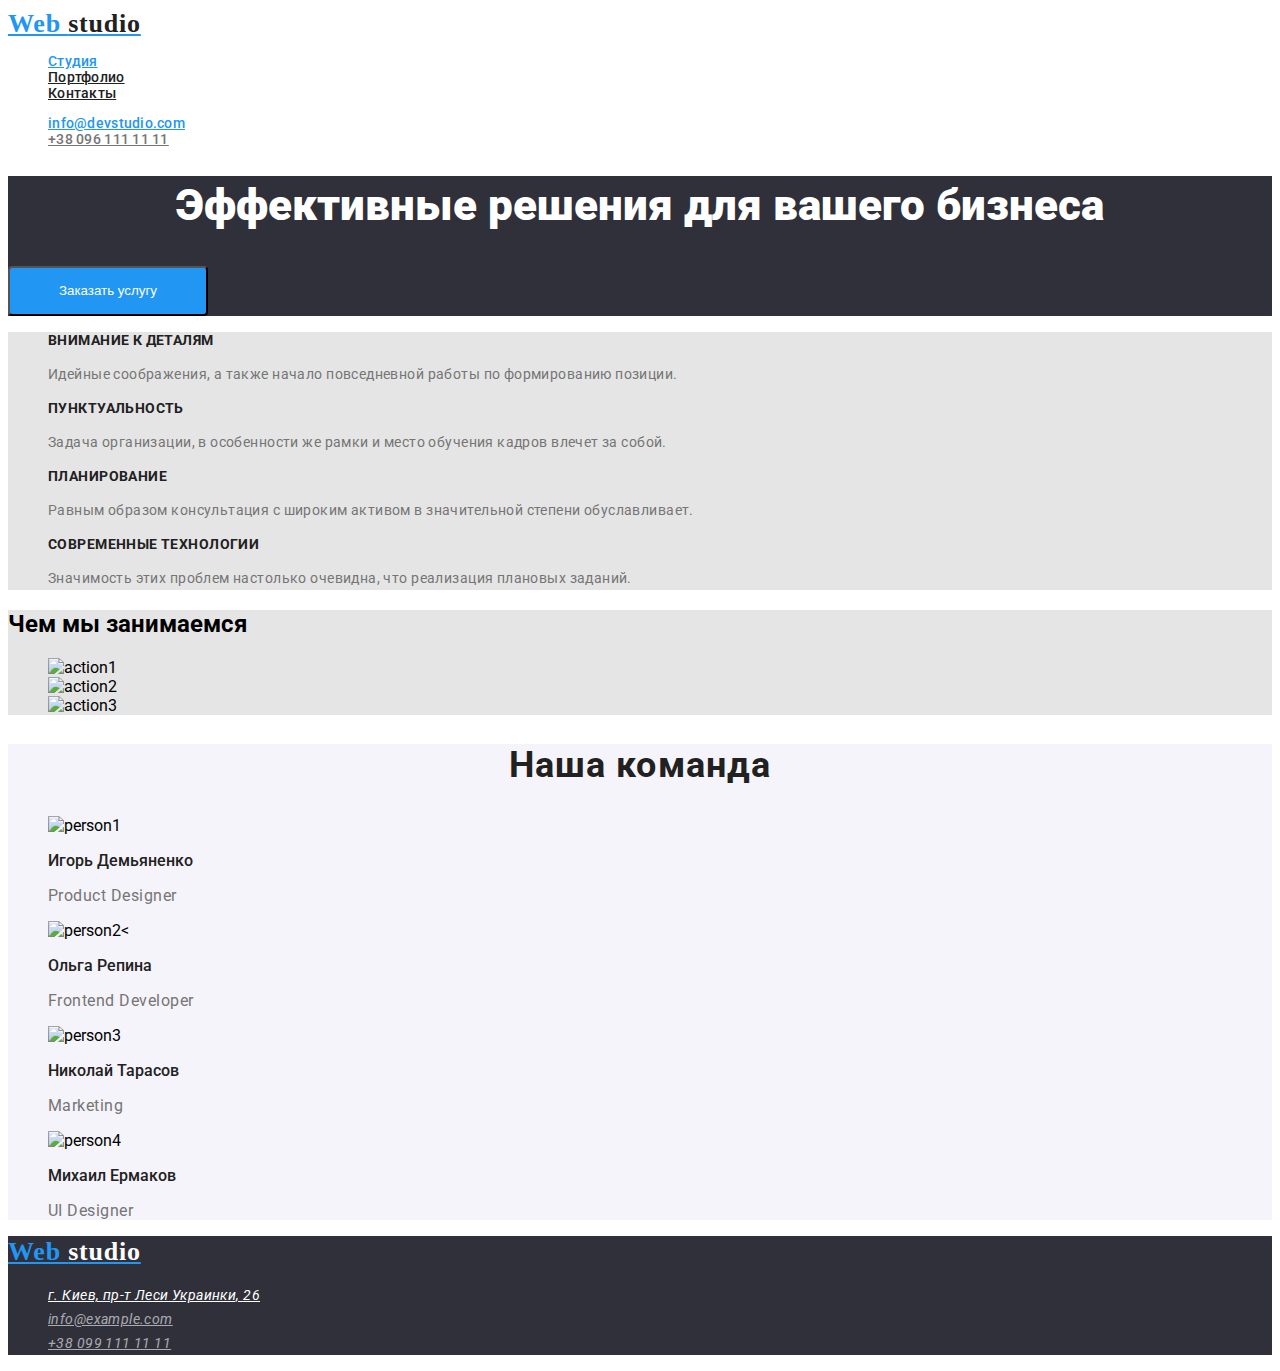
==== index.html @ 8405aac3 "Summary" ====
<!DOCTYPE html>
<html lang="ru">
<head>
    <meta charset="UTF-8">
    <meta http-equiv="X-UA-Compatible" content="IE=edge">
    <meta name="viewport" content="width=device-width, initial-scale=1.0">
    <title>Homework01</title>
    <link rel="preconnect" href="https://fonts.googleapis.com">
    <link rel="preconnect" href="https://fonts.gstatic.com" crossorigin>
    <link
        href="https://fonts.googleapis.com/css2?family=Montserrat:wght@400;700;900&family=Open+Sans&family=Roboto:wght@400;500;700;900&display=swap"
        rel="stylesheet">
    <link rel="stylesheet" href="./css/styles.css">
</head>

<body>

    <header>
        <a href="./index.html" class="logo-link">Web <span class="logo-accent">studio</span></a>
        <nav>
            <ul>
                <li> <a href="" class="studio-link">Студия</a></li>
                <li> <a href="./portfolio.html" class="portfolio-link">Портфолио</a></li>
                <li> <a href="" class="contacts-link" >Контакты</a></li>
            </ul>
        </nav>
        <ul>
            <li> <a href="mailto:info@devstudio.com" class="mail">info@devstudio.com</a></li>
            <li> <a href="tel:+380961111111" class="tel">+38 096 111 11 11</a></li>
        </ul>
    </header>

    <main>

        <section class="section-title">
            <h1 class="title">Эффективные решения для вашего бизнеса</h1>
            <button type="button" name="button1" class="button-title">Заказать услугу</button>
        </section>

        <section class="section-advantage">
            <h2 hidden>Преимущества</h2>
            <ul>
                <li>
                    <h3 class="advantage-title">Внимание к деталям</h3>
                    <p class="advantage-text">Идейные соображения, а также начало повседневной работы по формированию позиции.</p>
                </li>
                <li>
                    <h3 class="advantage-title">Пунктуальность</h3>
                    <p class="advantage-text">Задача организации, в особенности же рамки и место обучения кадров влечет за собой.</p>
                </li>
                <li>
                    <h3 class="advantage-title">Планирование</h3>
                    <p class="advantage-text">Равным образом консультация с широким активом в значительной степени обуславливает.</p>
                </li>
                <li>
                    <h3 class="advantage-title">Современные технологии</h3>
                    <p class="advantage-text">Значимость этих проблем настолько очевидна, что реализация плановых заданий.</p>
                </li>
            </ul>
        </section>

        <section class="section-doing">
            <h2 class doing-title>Чем мы занимаемся</h2>
            <ul>
                <li> <img src="/goit-markup-hw-01/img/photo1.jpg" alt="action1" width="370"></li>
                <li> <img src="/goit-markup-hw-01/img/photo2.jpg" alt="action2" width="370"></li>
                <li> <img src="/goit-markup-hw-01/img/photo3.jpg" alt="action3" width="370"></li>
            </ul>
        </section>

        <section class="teams">
            <h2 class="teams-title">Наша команда</h2>
            <ul>
                <li> 
                    <img src="/goit-markup-hw-01/img/pic1.jpg" alt="person1" width="270">
                    <h3 class="team-user">Игорь Демьяненко</h3>
                    <p class="team-prof">Product Designer</p>
                </li>
                <li>
                    <img src="/goit-markup-hw-01/img/pic2.jpg" alt="person2" width="270"><
                    <h3 class="team-user">Ольга Репина</h3>
                    <p class="team-prof">Frontend Developer</p>
                </li>
                <li>
                    <img src="/goit-markup-hw-01/img/pic3.jpg" alt="person3" width="270">
                    <h3 class="team-user">Николай Тарасов</h3>
                    <p class="team-prof">Marketing</p>
                </li>
                <li>
                    <img src="/goit-markup-hw-01/img/pic4.jpg" alt="person4" width="270">
                    <h3 class="team-user">Михаил Ермаков</h3>
                    <p class="team-prof">UI Designer</p>
                </li>
            </ul>
        </section>
    </main>

    <footer class="section-title">
        <a href="./index.html" class="logo-link">Web <span class="logo-accentfooter">studio</span></a>
        <address>
            <ul>
                <li> <a href="https://goo.gl/maps/L6YxNYiDUXCuWCLf7" target="_blank" rel="noreferrer noopener" class="footer-adress">г. Киев, пр-т Леси Украинки, 26</a></li>
                <li> <a href="mailto:info@devstudio.com" class="footer-info">info@example.com</a></li>
                <li> <a href="tel:+380961111111" class="footer-info">+38 099 111 11 11</a></li>
            </ul>
        </address>
    </footer>

    
</body>
</html>
---- css/styles.css ----
body {
    font-family: 'Roboto';
    font-style: normal;
    background-color: #FFFFFF;
}

/*header*/

header {
    background-color: #FFFFFF;
    font-weight: 500;
    font-size: 14px;
    line-height: 16px;
    letter-spacing: 0.02em;
}

ul {
    list-style: none;
}

:root {
    --colorblue: #2196F3;
    --colorblack: #212121;

}

.logo-link,.studio-link,.mail {
    color: var(--colorblue);
}

.logo-link {
    font-family: 'Raleway';
    font-style: normal;
    font-weight: 700;
    font-size: 26px;
    line-height: 31px;
    letter-spacing: 0.03em;
}

.logo-link:hover {
    color: yellowgreen;
}

.studio-link:hover {
    color: yellowgreen;
}

.portfolio-link:hover{
    color: yellowgreen;
}

.contacts-link:hover{
    color: yellowgreen;
}


.logo-accent,.portfolio-link,.contacts-link {
    color: var(--colorblack);
}

.tel {
    color:#757575;
}

/*main*/

    /*section title*/
    .section-title {
        background-color: #2F303A;
        color: #FFFFFF;
    }
    .title {
        font-weight: 900;
        font-size: 44px;
        line-height: 1.36;
        text-align: center;
        }
        /*button*/
    .button-title {
        width: 200px;
        height: 50px;
        background-color: var(--colorblue);
        color: #FFFFFF;
        border-radius: 4px;
        }
           
    /*section advantage*/

    .section-advantage {
        background-color: #E5E5E5;
    }

    .advantage-title {        
        font-style: normal;
        font-weight: 700;
        font-size: 14px;
        line-height: 16px;
        letter-spacing: 0.03em;
        text-transform: uppercase;
        color: #212121;
    }
    .advantage-text {
        font-style: normal;
        font-weight: 400;
        font-size: 14px;
        line-height: 24px;
        letter-spacing: 0.03em;
        color: #757575;
    }

    /*section doing*/

    .section-doing {
        background-color: #E5E5E5;
        }

    .doing-title,
    .teams-title {
        font-weight: 700;
        font-size: 36px;
        line-height: 42px;
        letter-spacing: 0.03em;
        color: #212121;
        text-align: center;
        }

   



    /*teams*/

    .teams {
        background-color: #F5F4FA;
    }


    .team-user {
        font-weight: 500;
        font-size: 16px;
        line-height: 19px;
        color: #212121;
    }

    .team-prof{
        font-weight: 400;
        font-size: 16px;
        line-height: 19px;
        letter-spacing: 0.03em;
        color: #757575;
    }

    /*footer*/

    .footer-adress {
        font-weight: 400;
        font-size: 14px;
        line-height: 24px;
        letter-spacing: 0.03em;
        color: #FFFFFF;
    }

    .footer-info {
        font-weight: 400;
        font-size: 14px;
        line-height: 24px;
        letter-spacing: 0.03em;
        color: rgba(255, 255, 255, 0.6);
    }

.logo-accentfooter {
    color: #FFFFFF;
}
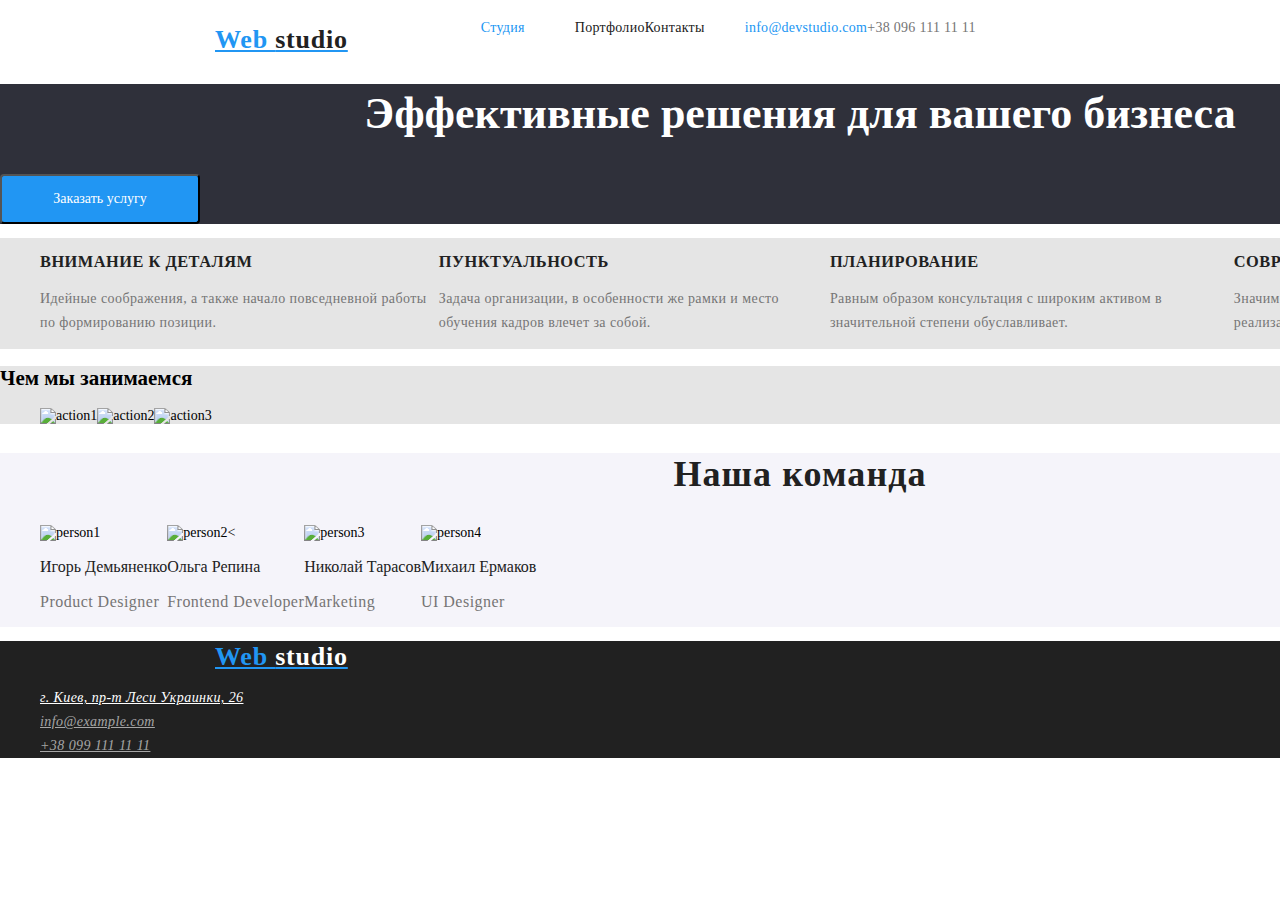
==== commit c41a70a3: "Summary" ====
--- a/index.html
+++ b/index.html
@@ -4,33 +4,34 @@
     <meta charset="UTF-8">
     <meta http-equiv="X-UA-Compatible" content="IE=edge">
     <meta name="viewport" content="width=device-width, initial-scale=1.0">
-    <title>Homework01</title>
+    <title>Homework02</title>
     <link rel="preconnect" href="https://fonts.googleapis.com">
     <link rel="preconnect" href="https://fonts.gstatic.com" crossorigin>
     <link
-        href="https://fonts.googleapis.com/css2?family=Montserrat:wght@400;700;900&family=Open+Sans&family=Roboto:wght@400;500;700;900&display=swap"
+        hrf="https://fonts.googleapis.com/css2?family=Montserrat:wght@400;700;900&family=Open+Sans&family=Roboto:wght@400;500;700;900&display=swap"
         rel="stylesheet">
+    <link rel="stylesheet" href="./normalize.css">
     <link rel="stylesheet" href="./css/styles.css">
 </head>
 
 <body>
 
-    <header>
-        <a href="./index.html" class="logo-link">Web <span class="logo-accent">studio</span></a>
-        <nav>
-            <ul>
-                <li> <a href="" class="studio-link">Студия</a></li>
-                <li> <a href="./portfolio.html" class="portfolio-link">Портфолио</a></li>
-                <li> <a href="" class="contacts-link" >Контакты</a></li>
+    <header class="header-content">
+        <a href="./index.html" class="logo-link">Web <span class="black-accent">studio</span></a>
+        <nav class="menu">
+            <ul class="menu-list">
+                <li class="menu-item"> <a href="" class="menu-link"><span class="blue-accent">Студия</span></a></li>
+                <li class="menu-item"> <a href="./portfolio.html" class="menu-link">Портфолио</a></li>
+                <li class="menu-item"> <a href="" class="menu-link">Контакты</a></li>
             </ul>
         </nav>
-        <ul>
-            <li> <a href="mailto:info@devstudio.com" class="mail">info@devstudio.com</a></li>
-            <li> <a href="tel:+380961111111" class="tel">+38 096 111 11 11</a></li>
+        <ul  class="header-contacts">
+            <li> <a href="mailto:info@devstudio.com" class="menu-link"><span class="blue-accent">info@devstudio.com</span></a></li>
+            <li> <a href="tel:+380961111111" class="menu-link"> <span class="color-tel">+38 096 111 11 11</span></a></li>
         </ul>
     </header>
 
-    <main>
+    <main class="content">
 
         <section class="section-title">
             <h1 class="title">Эффективные решения для вашего бизнеса</h1>
@@ -39,7 +40,7 @@
 
         <section class="section-advantage">
             <h2 hidden>Преимущества</h2>
-            <ul>
+            <ul class="advantage-list">
                 <li>
                     <h3 class="advantage-title">Внимание к деталям</h3>
                     <p class="advantage-text">Идейные соображения, а также начало повседневной работы по формированию позиции.</p>
@@ -61,7 +62,7 @@
 
         <section class="section-doing">
             <h2 class doing-title>Чем мы занимаемся</h2>
-            <ul>
+            <ul class="doing-list">
                 <li> <img src="/goit-markup-hw-01/img/photo1.jpg" alt="action1" width="370"></li>
                 <li> <img src="/goit-markup-hw-01/img/photo2.jpg" alt="action2" width="370"></li>
                 <li> <img src="/goit-markup-hw-01/img/photo3.jpg" alt="action3" width="370"></li>
@@ -70,7 +71,7 @@
 
         <section class="teams">
             <h2 class="teams-title">Наша команда</h2>
-            <ul>
+            <ul class="teams-list">
                 <li> 
                     <img src="/goit-markup-hw-01/img/pic1.jpg" alt="person1" width="270">
                     <h3 class="team-user">Игорь Демьяненко</h3>
@@ -95,7 +96,7 @@
         </section>
     </main>
 
-    <footer class="section-title">
+    <footer class="footer-container">
         <a href="./index.html" class="logo-link">Web <span class="logo-accentfooter">studio</span></a>
         <address>
             <ul>
--- a/css/styles.css
+++ b/css/styles.css
@@ -1,15 +1,33 @@
+:root {
+    --colorblue: #2196F3;
+    --colorblack: #212121;
+    --colorwhite: #FFFFFF;
+    --coloryellowgreen: yellowgreen;
+}
+
 body {
     font-family: 'Roboto';
     font-style: normal;
-    background-color: #FFFFFF;
+    font-weight: 400;
+    font-size: 14px;
+    background-color: var(--colorwhite);
 }
 
 /*header*/
 
+.header-content,.content {
+    width: 1600px;
+    margin: 0 auto;
+}
+
+.header-content {
+    display: flex;
+    align-items: center;
+}
+
 header {
-    background-color: #FFFFFF;
+    background-color: var(--colorwhite);
     font-weight: 500;
-    font-size: 14px;
     line-height: 16px;
     letter-spacing: 0.02em;
 }
@@ -18,48 +36,56 @@
     list-style: none;
 }
 
-:root {
-    --colorblue: #2196F3;
-    --colorblack: #212121;
-
-}
-
-.logo-link,.studio-link,.mail {
+
+
+.logo-link {
     color: var(--colorblue);
 }
 
 .logo-link {
     font-family: 'Raleway';
-    font-style: normal;
     font-weight: 700;
     font-size: 26px;
     line-height: 31px;
     letter-spacing: 0.03em;
-}
-
-.logo-link:hover {
-    color: yellowgreen;
-}
-
-.studio-link:hover {
-    color: yellowgreen;
-}
-
-.portfolio-link:hover{
-    color: yellowgreen;
-}
-
-.contacts-link:hover{
-    color: yellowgreen;
-}
-
-
-.logo-accent,.portfolio-link,.contacts-link {
+    padding-top: 24px;
+    padding-left: 215px;
+}   
+
+.menu-list {
+    display: flex;
+
+}
+
+
+.menu-item:first-child {
+    margin-right: 50px;
+    margin-left: 93px;
+   
+}
+
+
+.menu-link {
     color: var(--colorblack);
-}
-
-.tel {
-    color:#757575;
+    font-weight: 500;
+    line-height: 1.14;
+    text-decoration: none;
+}
+
+.black-accent {
+    color: var(--colorblack);
+}
+
+.blue-accent {
+    color: var(--colorblue);
+}
+
+.header-contacts {
+    display: flex;
+}
+
+.color-tel {
+    color: #757575;
 }
 
 /*main*/
@@ -67,7 +93,7 @@
     /*section title*/
     .section-title {
         background-color: #2F303A;
-        color: #FFFFFF;
+        color: var(--colorwhite);
     }
     .title {
         font-weight: 900;
@@ -80,7 +106,7 @@
         width: 200px;
         height: 50px;
         background-color: var(--colorblue);
-        color: #FFFFFF;
+        color: var(--colorwhite);
         border-radius: 4px;
         }
            
@@ -90,19 +116,18 @@
         background-color: #E5E5E5;
     }
 
+    .advantage-list {
+        display: flex;
+    }
+
     .advantage-title {        
-        font-style: normal;
         font-weight: 700;
-        font-size: 14px;
         line-height: 16px;
         letter-spacing: 0.03em;
         text-transform: uppercase;
         color: #212121;
     }
     .advantage-text {
-        font-style: normal;
-        font-weight: 400;
-        font-size: 14px;
         line-height: 24px;
         letter-spacing: 0.03em;
         color: #757575;
@@ -124,7 +149,9 @@
         text-align: center;
         }
 
-   
+    .doing-list {
+        display: flex;
+    }
 
 
 
@@ -134,6 +161,9 @@
         background-color: #F5F4FA;
     }
 
+    .teams-list {
+        display: flex;
+    }
 
     .team-user {
         font-weight: 500;
@@ -142,8 +172,7 @@
         color: #212121;
     }
 
-    .team-prof{
-        font-weight: 400;
+    .team-prof {
         font-size: 16px;
         line-height: 19px;
         letter-spacing: 0.03em;
@@ -152,22 +181,24 @@
 
     /*footer*/
 
+    .footer-container {
+        width: 1600px;
+        margin: 0 auto;
+        background-color: var(--colorblack);
+    }
+
     .footer-adress {
-        font-weight: 400;
-        font-size: 14px;
         line-height: 24px;
         letter-spacing: 0.03em;
-        color: #FFFFFF;
+        color: var(--colorwhite);
     }
 
     .footer-info {
-        font-weight: 400;
-        font-size: 14px;
         line-height: 24px;
         letter-spacing: 0.03em;
         color: rgba(255, 255, 255, 0.6);
     }
 
-.logo-accentfooter {
-    color: #FFFFFF;
-}
+    .logo-accentfooter {
+        color: var(--colorwhite);
+    }
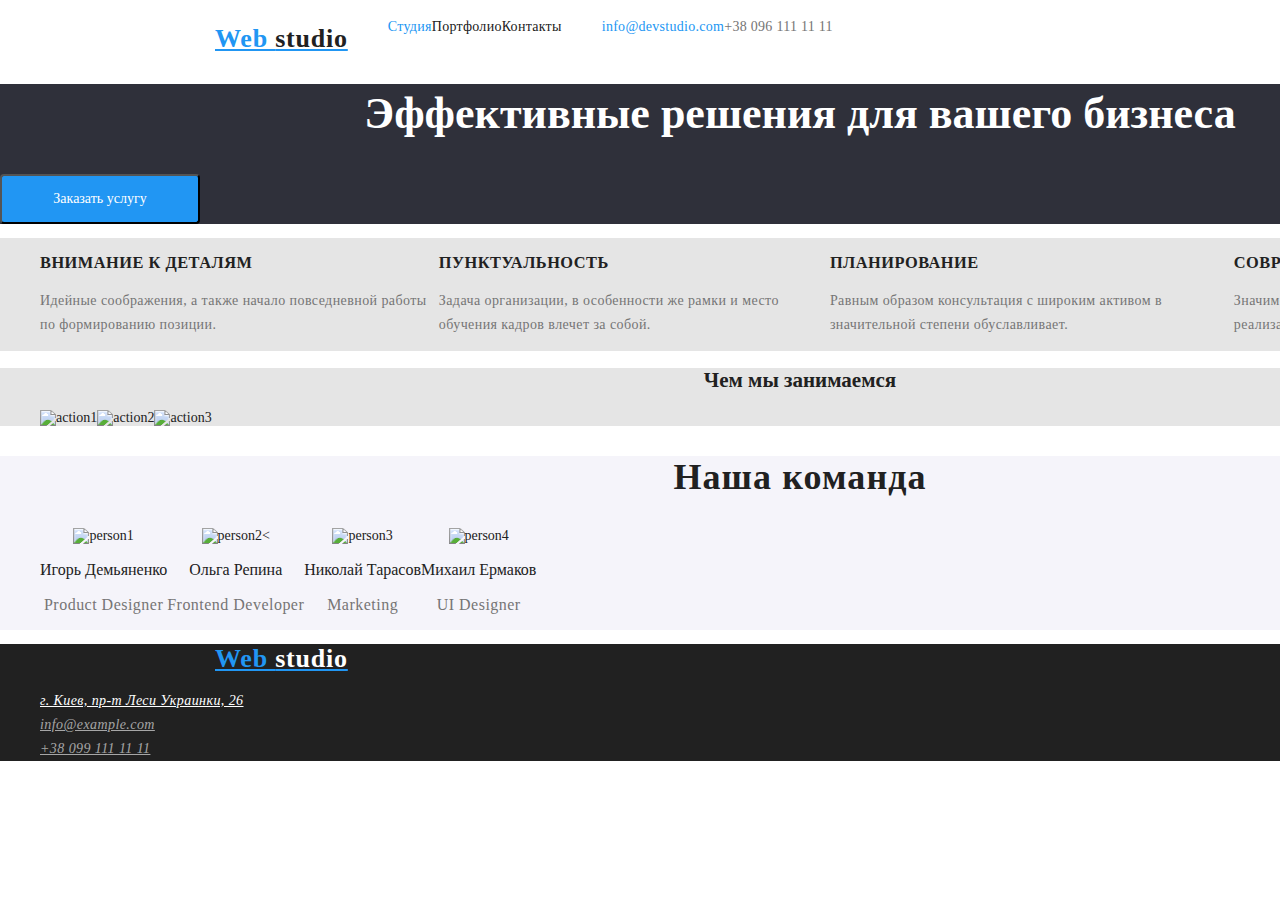
==== commit 11886582: "Summary" ====
--- a/index.html
+++ b/index.html
@@ -69,7 +69,7 @@
             </ul>
         </section>
 
-        <section class="teams">
+        <section class="section-teams">
             <h2 class="teams-title">Наша команда</h2>
             <ul class="teams-list">
                 <li> 
--- a/css/styles.css
+++ b/css/styles.css
@@ -6,11 +6,12 @@
 }
 
 body {
-    font-family: 'Roboto';
+    font-family: 'Roboto' sans-serif;
     font-style: normal;
     font-weight: 400;
     font-size: 14px;
     background-color: var(--colorwhite);
+    color: var(--colorblack);
 }
 
 /*header*/
@@ -27,8 +28,9 @@
 
 header {
     background-color: var(--colorwhite);
+    font-size: 14px;
     font-weight: 500;
-    line-height: 16px;
+    line-height: 1.14;
     letter-spacing: 0.02em;
 }
 
@@ -46,7 +48,7 @@
     font-family: 'Raleway';
     font-weight: 700;
     font-size: 26px;
-    line-height: 31px;
+    line-height: 1.19;
     letter-spacing: 0.03em;
     padding-top: 24px;
     padding-left: 215px;
@@ -58,11 +60,11 @@
 }
 
 
-.menu-item:first-child {
+/*.menu-item:first-child {
     margin-right: 50px;
     margin-left: 93px;
    
-}
+}*/
 
 
 .menu-link {
@@ -122,13 +124,13 @@
 
     .advantage-title {        
         font-weight: 700;
-        line-height: 16px;
+        line-height: 1.14;
         letter-spacing: 0.03em;
         text-transform: uppercase;
         color: #212121;
     }
     .advantage-text {
-        line-height: 24px;
+        line-height: 1.71;
         letter-spacing: 0.03em;
         color: #757575;
     }
@@ -137,28 +139,29 @@
 
     .section-doing {
         background-color: #E5E5E5;
+        text-align: center;
         }
 
     .doing-title,
     .teams-title {
         font-weight: 700;
         font-size: 36px;
-        line-height: 42px;
+        line-height: 1.17;
         letter-spacing: 0.03em;
         color: #212121;
+        }
+
+    .doing-list {
+        display: flex;
+    }
+
+
+
+    /*teams*/
+
+    .section-teams {
+        background-color: #F5F4FA;
         text-align: center;
-        }
-
-    .doing-list {
-        display: flex;
-    }
-
-
-
-    /*teams*/
-
-    .teams {
-        background-color: #F5F4FA;
     }
 
     .teams-list {
@@ -168,13 +171,13 @@
     .team-user {
         font-weight: 500;
         font-size: 16px;
-        line-height: 19px;
+        line-height: 1.19;
         color: #212121;
     }
 
     .team-prof {
         font-size: 16px;
-        line-height: 19px;
+        line-height: 1.19;
         letter-spacing: 0.03em;
         color: #757575;
     }
@@ -188,13 +191,13 @@
     }
 
     .footer-adress {
-        line-height: 24px;
+        line-height: 1.71;
         letter-spacing: 0.03em;
         color: var(--colorwhite);
     }
 
     .footer-info {
-        line-height: 24px;
+        line-height: 1.71;
         letter-spacing: 0.03em;
         color: rgba(255, 255, 255, 0.6);
     }
@@ -202,3 +205,9 @@
     .logo-accentfooter {
         color: var(--colorwhite);
     }
+
+    /* Portfolio*/
+
+    .filter {
+        display: flex;
+    }
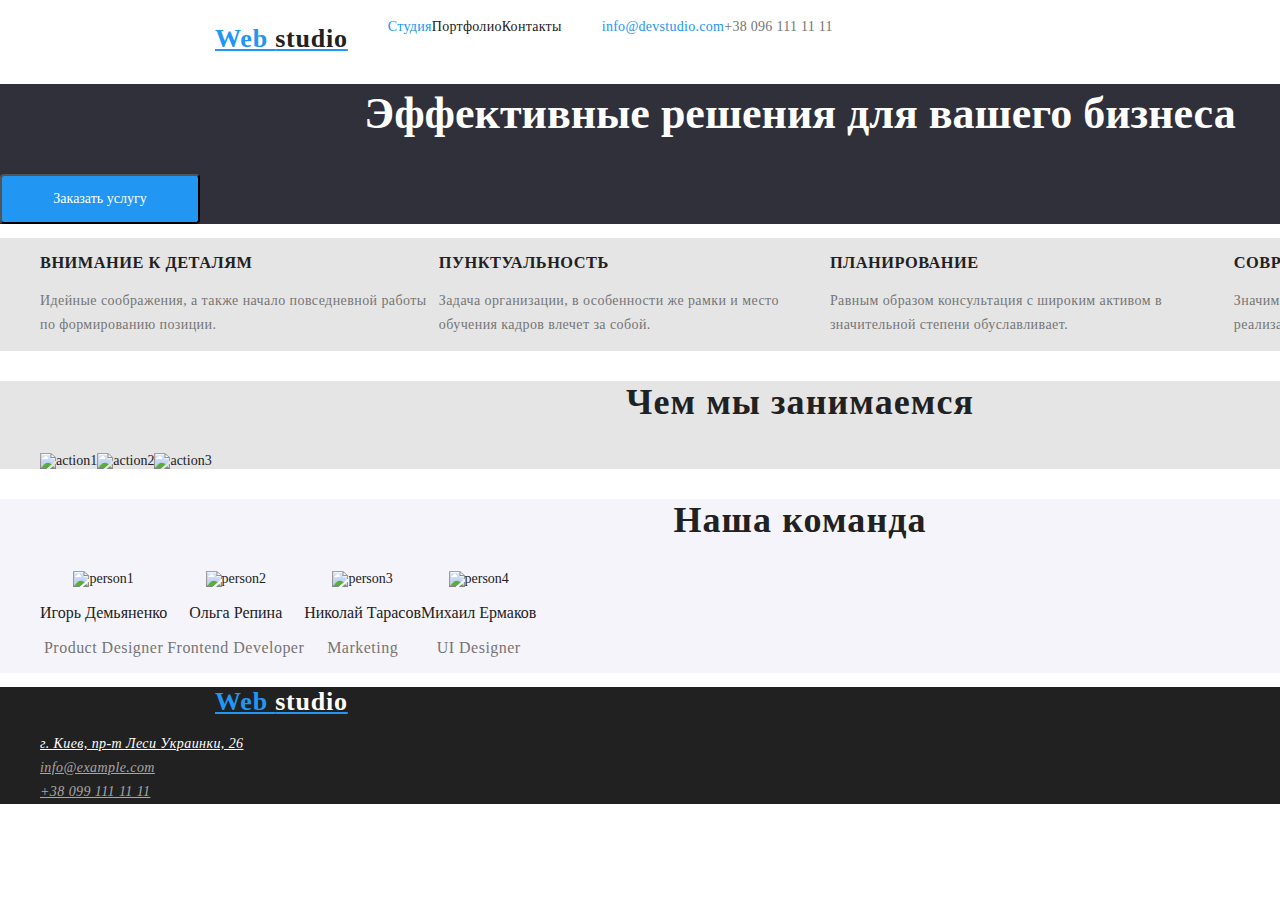
==== commit f3aa7ee7: "Summary" ====
--- a/index.html
+++ b/index.html
@@ -7,8 +7,10 @@
     <title>Homework02</title>
     <link rel="preconnect" href="https://fonts.googleapis.com">
     <link rel="preconnect" href="https://fonts.gstatic.com" crossorigin>
+    <link rel="preconnect" href="https://fonts.googleapis.com">
+    <link rel="preconnect" href="https://fonts.gstatic.com" crossorigin>
     <link
-        hrf="https://fonts.googleapis.com/css2?family=Montserrat:wght@400;700;900&family=Open+Sans&family=Roboto:wght@400;500;700;900&display=swap"
+        href="https://fonts.googleapis.com/css2?family=Montserrat:wght@400;700;900&family=Open+Sans&family=Roboto:wght@400;500;700;900&display=swap"
         rel="stylesheet">
     <link rel="stylesheet" href="./normalize.css">
     <link rel="stylesheet" href="./css/styles.css">
@@ -61,7 +63,7 @@
         </section>
 
         <section class="section-doing">
-            <h2 class doing-title>Чем мы занимаемся</h2>
+            <h2 class="doing-title">Чем мы занимаемся</h2>
             <ul class="doing-list">
                 <li> <img src="/goit-markup-hw-01/img/photo1.jpg" alt="action1" width="370"></li>
                 <li> <img src="/goit-markup-hw-01/img/photo2.jpg" alt="action2" width="370"></li>
@@ -78,7 +80,7 @@
                     <p class="team-prof">Product Designer</p>
                 </li>
                 <li>
-                    <img src="/goit-markup-hw-01/img/pic2.jpg" alt="person2" width="270"><
+                    <img src="/goit-markup-hw-01/img/pic2.jpg" alt="person2" width="270">
                     <h3 class="team-user">Ольга Репина</h3>
                     <p class="team-prof">Frontend Developer</p>
                 </li>
--- a/css/styles.css
+++ b/css/styles.css
@@ -74,6 +74,16 @@
     text-decoration: none;
 }
 
+.menu-link :hover {
+    color: green;
+}
+
+
+.menu-link:focus {
+    color: red;
+}
+
+
 .black-accent {
     color: var(--colorblack);
 }
@@ -196,12 +206,28 @@
         color: var(--colorwhite);
     }
 
+    .footer-adress :hover {
+        color: green;
+    }
+
+    .footer-adress :focus {
+        color: red;
+    }
+
     .footer-info {
         line-height: 1.71;
         letter-spacing: 0.03em;
         color: rgba(255, 255, 255, 0.6);
     }
 
+    .footer-info :hover {
+        color: green;
+    }
+
+    .footer-info :focus {
+        color: red;
+    }
+
     .logo-accentfooter {
         color: var(--colorwhite);
     }
@@ -211,3 +237,7 @@
     .filter {
         display: flex;
     }
+
+    .cursor {
+        cursor: pointer;
+    }
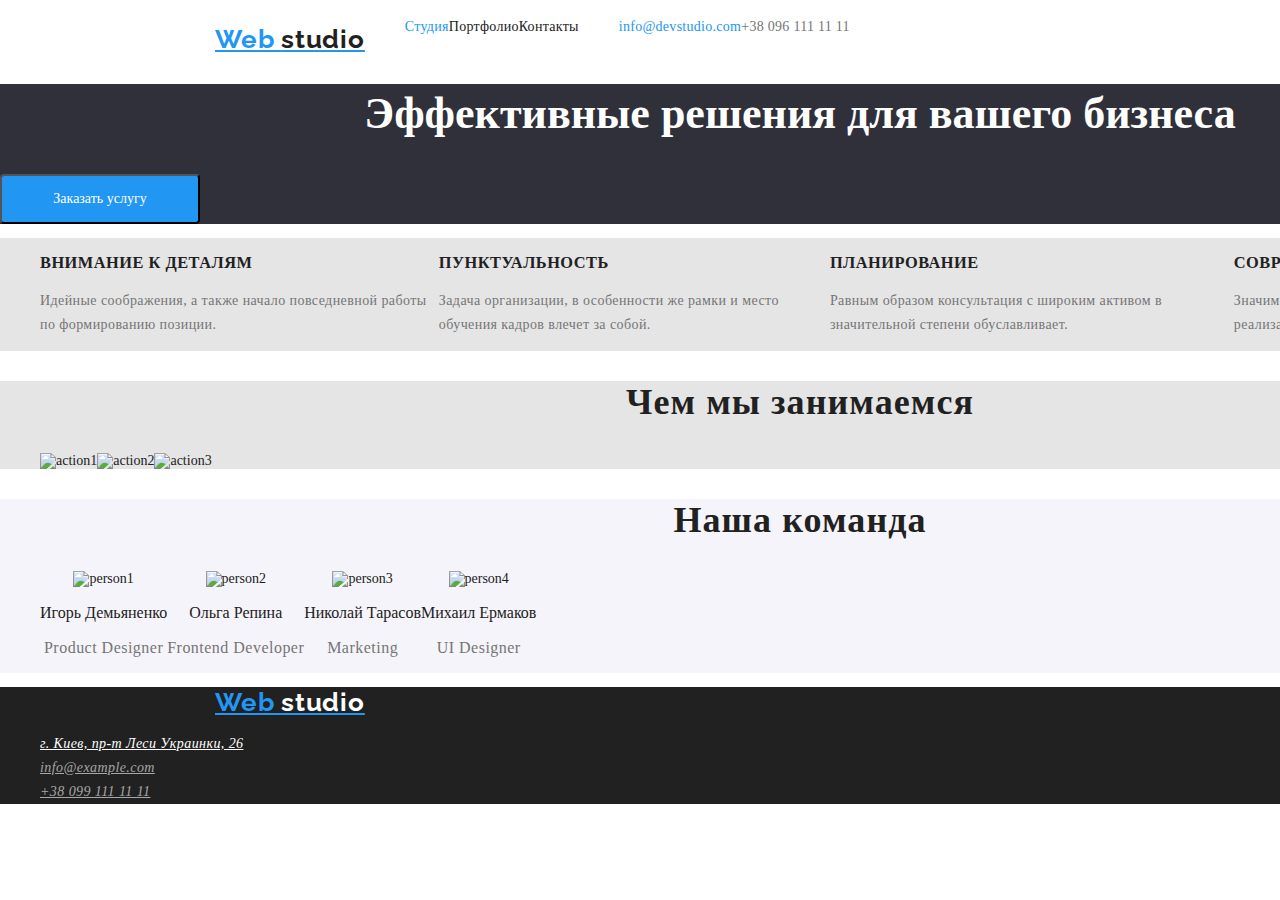
==== commit afb53153: "Summary" ====
--- a/index.html
+++ b/index.html
@@ -9,8 +9,9 @@
     <link rel="preconnect" href="https://fonts.gstatic.com" crossorigin>
     <link rel="preconnect" href="https://fonts.googleapis.com">
     <link rel="preconnect" href="https://fonts.gstatic.com" crossorigin>
-    <link
-        href="https://fonts.googleapis.com/css2?family=Montserrat:wght@400;700;900&family=Open+Sans&family=Roboto:wght@400;500;700;900&display=swap"
+    <link rel="preconnect" href="https://fonts.googleapis.com">
+    <link rel="preconnect" href="https://fonts.gstatic.com" crossorigin>
+    <link href="https://fonts.googleapis.com/css2?family=Raleway:wght@700&family=Roboto:wght@400;500;700&display=swap"
         rel="stylesheet">
     <link rel="stylesheet" href="./normalize.css">
     <link rel="stylesheet" href="./css/styles.css">
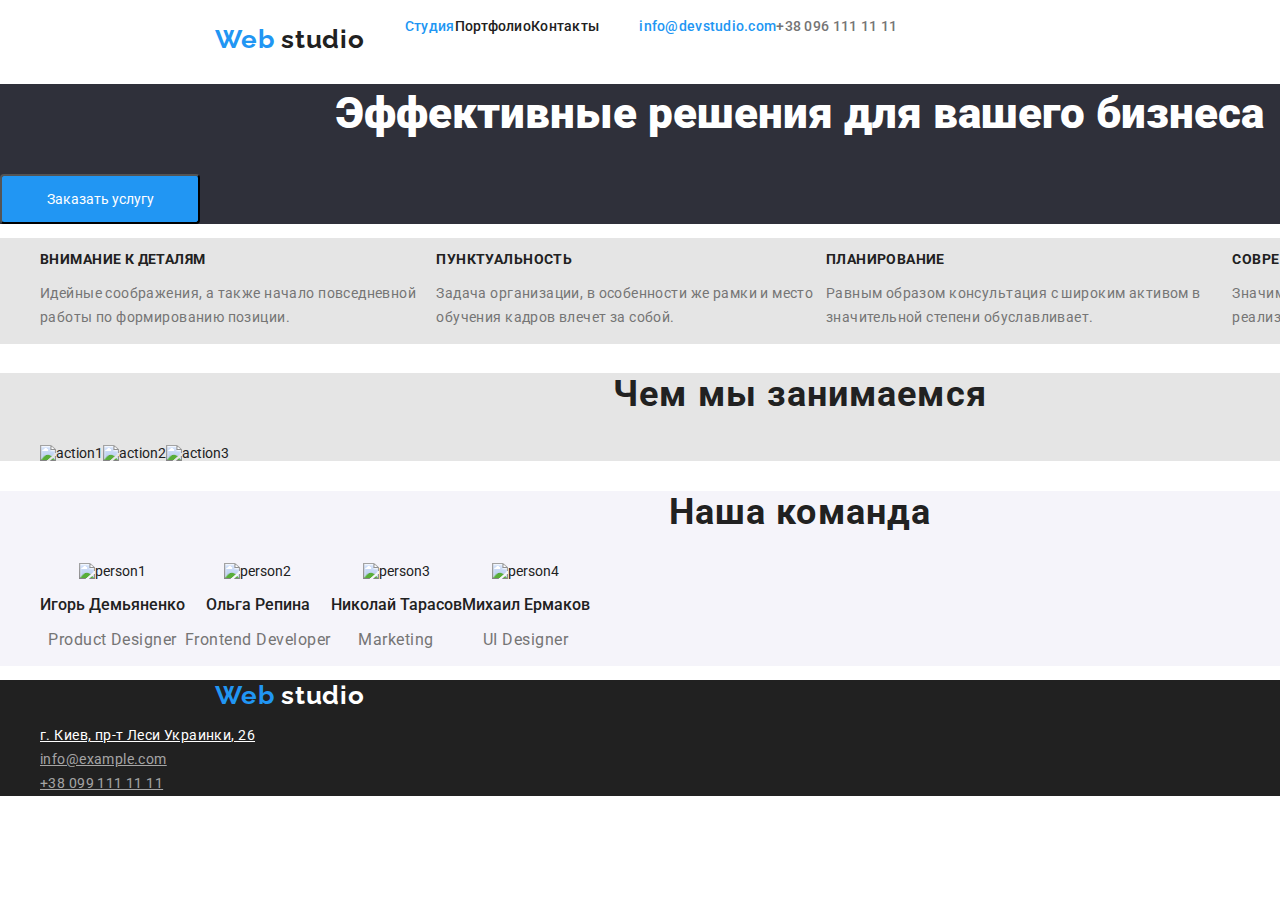
==== commit 54c1d5f1: "Summary" ====
--- a/index.html
+++ b/index.html
@@ -101,11 +101,11 @@
 
     <footer class="footer-container">
         <a href="./index.html" class="logo-link">Web <span class="logo-accentfooter">studio</span></a>
-        <address>
+        <address class="adress">
             <ul>
-                <li> <a href="https://goo.gl/maps/L6YxNYiDUXCuWCLf7" target="_blank" rel="noreferrer noopener" class="footer-adress">г. Киев, пр-т Леси Украинки, 26</a></li>
-                <li> <a href="mailto:info@devstudio.com" class="footer-info">info@example.com</a></li>
-                <li> <a href="tel:+380961111111" class="footer-info">+38 099 111 11 11</a></li>
+                <li> <a href="https://goo.gl/maps/L6YxNYiDUXCuWCLf7" target="_blank" rel="noreferrer noopener" class="adress-info">г. Киев, пр-т Леси Украинки, 26</a></li>
+                <li> <a href="mailto:info@devstudio.com" class="contacts-info">info@example.com</a></li>
+                <li> <a href="tel:+380961111111" class="contacts-info">+38 099 111 11 11</a></li>
             </ul>
         </address>
     </footer>
--- a/css/styles.css
+++ b/css/styles.css
@@ -6,7 +6,7 @@
 }
 
 body {
-    font-family: 'Roboto' sans-serif;
+    font-family: 'Roboto', sans-serif;
     font-style: normal;
     font-weight: 400;
     font-size: 14px;
@@ -15,16 +15,6 @@
 }
 
 /*header*/
-
-.header-content,.content {
-    width: 1600px;
-    margin: 0 auto;
-}
-
-.header-content {
-    display: flex;
-    align-items: center;
-}
 
 header {
     background-color: var(--colorwhite);
@@ -38,13 +28,19 @@
     list-style: none;
 }
 
+.header-content,.content {
+    width: 1600px;
+    margin: 0 auto;
+}
+
+.header-content {
+    display: flex;
+    align-items: center;
+}
 
 
 .logo-link {
     color: var(--colorblue);
-}
-
-.logo-link {
     font-family: 'Raleway';
     font-weight: 700;
     font-size: 26px;
@@ -52,6 +48,8 @@
     letter-spacing: 0.03em;
     padding-top: 24px;
     padding-left: 215px;
+    text-align: center;
+    text-decoration: none;
 }   
 
 .menu-list {
@@ -74,7 +72,7 @@
     text-decoration: none;
 }
 
-.menu-link :hover {
+.menu-link:hover {
     color: green;
 }
 
@@ -105,15 +103,19 @@
     /*section title*/
     .section-title {
         background-color: #2F303A;
-        color: var(--colorwhite);
-    }
+        color: var(--colorwhite);   
+    }
+
     .title {
         font-weight: 900;
         font-size: 44px;
         line-height: 1.36;
         text-align: center;
         }
+
+
         /*button*/
+
     .button-title {
         width: 200px;
         height: 50px;
@@ -134,6 +136,7 @@
 
     .advantage-title {        
         font-weight: 700;
+        font-size: 14px;
         line-height: 1.14;
         letter-spacing: 0.03em;
         text-transform: uppercase;
@@ -200,31 +203,35 @@
         background-color: var(--colorblack);
     }
 
-    .footer-adress {
+    .adress {
+        font-style: normal;
+    }
+
+    .adress-info {
         line-height: 1.71;
         letter-spacing: 0.03em;
         color: var(--colorwhite);
     }
 
-    .footer-adress :hover {
-        color: green;
-    }
-
-    .footer-adress :focus {
+    .adress-info:hover {
+        color: var(--colorblue);
+    }
+
+    .adress-info:focus {
         color: red;
     }
 
-    .footer-info {
+    .contacts-info {
         line-height: 1.71;
         letter-spacing: 0.03em;
         color: rgba(255, 255, 255, 0.6);
     }
 
-    .footer-info :hover {
-        color: green;
-    }
-
-    .footer-info :focus {
+    .contacts-info:hover {
+        color: var(--colorblue);
+    }
+
+    .contacts-info:focus {
         color: red;
     }
 
@@ -241,3 +248,7 @@
     .cursor {
         cursor: pointer;
     }
+
+    .row {
+        display: flex;
+    }
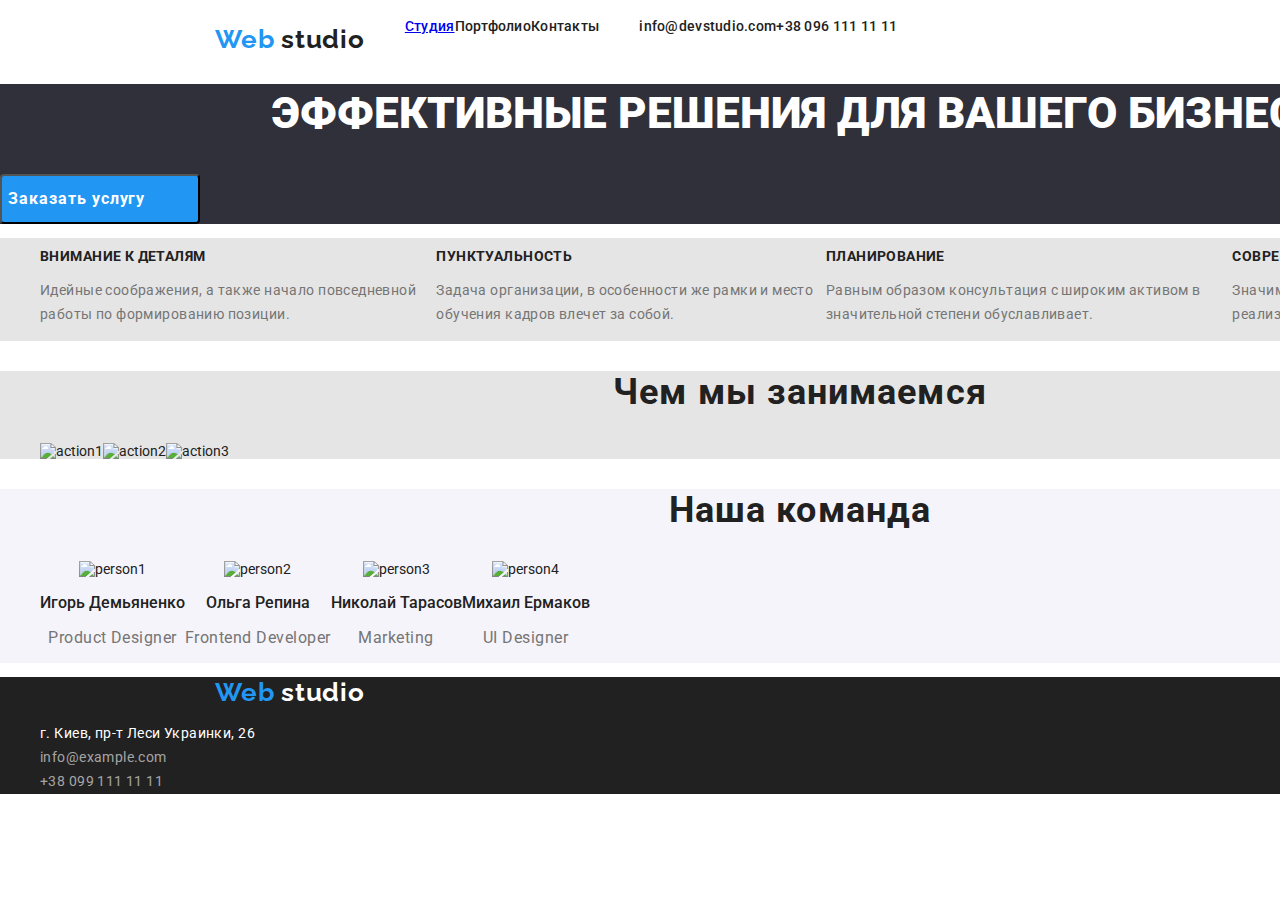
==== commit b8f2d068: "Summary" ====
--- a/index.html
+++ b/index.html
@@ -5,10 +5,6 @@
     <meta http-equiv="X-UA-Compatible" content="IE=edge">
     <meta name="viewport" content="width=device-width, initial-scale=1.0">
     <title>Homework02</title>
-    <link rel="preconnect" href="https://fonts.googleapis.com">
-    <link rel="preconnect" href="https://fonts.gstatic.com" crossorigin>
-    <link rel="preconnect" href="https://fonts.googleapis.com">
-    <link rel="preconnect" href="https://fonts.gstatic.com" crossorigin>
     <link rel="preconnect" href="https://fonts.googleapis.com">
     <link rel="preconnect" href="https://fonts.gstatic.com" crossorigin>
     <link href="https://fonts.googleapis.com/css2?family=Raleway:wght@700&family=Roboto:wght@400;500;700&display=swap"
@@ -23,41 +19,40 @@
         <a href="./index.html" class="logo-link">Web <span class="black-accent">studio</span></a>
         <nav class="menu">
             <ul class="menu-list">
-                <li class="menu-item"> <a href="" class="menu-link"><span class="blue-accent">Студия</span></a></li>
+                <li class="menu-item"> <a href="./index.html" class="menu-link,current">Студия</a></li>
                 <li class="menu-item"> <a href="./portfolio.html" class="menu-link">Портфолио</a></li>
                 <li class="menu-item"> <a href="" class="menu-link">Контакты</a></li>
             </ul>
         </nav>
         <ul  class="header-contacts">
-            <li> <a href="mailto:info@devstudio.com" class="menu-link"><span class="blue-accent">info@devstudio.com</span></a></li>
-            <li> <a href="tel:+380961111111" class="menu-link"> <span class="color-tel">+38 096 111 11 11</span></a></li>
+            <li> <a href="mailto:info@devstudio.com" class="menu-link">info@devstudio.com</a></li>
+            <li> <a href="tel:+380961111111" class="menu-link"> +38 096 111 11 11</a></li>
         </ul>
     </header>
 
     <main class="content">
 
         <section class="section-title">
-            <h1 class="title">Эффективные решения для вашего бизнеса</h1>
+            <h1 class="title">ЭФФЕКТИВНЫЕ РЕШЕНИЯ ДЛЯ ВАШЕГО БИЗНЕСА</h1>
             <button type="button" name="button1" class="button-title">Заказать услугу</button>
         </section>
 
         <section class="section-advantage">
-            <h2 hidden>Преимущества</h2>
             <ul class="advantage-list">
                 <li>
-                    <h3 class="advantage-title">Внимание к деталям</h3>
+                    <h2 class="advantage-title">Внимание к деталям</h2>
                     <p class="advantage-text">Идейные соображения, а также начало повседневной работы по формированию позиции.</p>
                 </li>
                 <li>
-                    <h3 class="advantage-title">Пунктуальность</h3>
+                    <h2 class="advantage-title">Пунктуальность</h2>
                     <p class="advantage-text">Задача организации, в особенности же рамки и место обучения кадров влечет за собой.</p>
                 </li>
                 <li>
-                    <h3 class="advantage-title">Планирование</h3>
+                    <h2 class="advantage-title">Планирование</h2>
                     <p class="advantage-text">Равным образом консультация с широким активом в значительной степени обуславливает.</p>
                 </li>
                 <li>
-                    <h3 class="advantage-title">Современные технологии</h3>
+                    <h2 class="advantage-title">Современные технологии</h2>
                     <p class="advantage-text">Значимость этих проблем настолько очевидна, что реализация плановых заданий.</p>
                 </li>
             </ul>
--- a/css/styles.css
+++ b/css/styles.css
@@ -12,6 +12,8 @@
     font-size: 14px;
     background-color: var(--colorwhite);
     color: var(--colorblack);
+    width: 1600px;
+    margin: 0 auto;
 }
 
 /*header*/
@@ -57,13 +59,9 @@
 
 }
 
-
-/*.menu-item:first-child {
-    margin-right: 50px;
-    margin-left: 93px;
-   
-}*/
-
+.current {
+    color: var(--colorblue);
+}
 
 .menu-link {
     color: var(--colorblack);
@@ -73,7 +71,7 @@
 }
 
 .menu-link:hover {
-    color: green;
+    color: var(--colorblue);
 }
 
 
@@ -121,6 +119,15 @@
         height: 50px;
         background-color: var(--colorblue);
         color: var(--colorwhite);
+        font-family: 'Roboto';
+        font-weight: 700;
+        font-size: 16px;
+        line-height: 1.88;
+        display: flex;
+        align-items: center;
+        text-align: center;
+        letter-spacing: 0.06em;
+        color: #FFFFFF;
         border-radius: 4px;
         }
            
@@ -198,8 +205,8 @@
     /*footer*/
 
     .footer-container {
-        width: 1600px;
-        margin: 0 auto;
+        /*width: 1600px;
+        margin: 0 auto;*/
         background-color: var(--colorblack);
     }
 
@@ -211,6 +218,7 @@
         line-height: 1.71;
         letter-spacing: 0.03em;
         color: var(--colorwhite);
+        text-decoration: none;
     }
 
     .adress-info:hover {
@@ -225,6 +233,7 @@
         line-height: 1.71;
         letter-spacing: 0.03em;
         color: rgba(255, 255, 255, 0.6);
+        text-decoration: none;
     }
 
     .contacts-info:hover {
@@ -247,8 +256,46 @@
 
     .cursor {
         cursor: pointer;
+        font-family: 'Roboto';
+        font-weight: 500;
+        font-size: 16px;
+        text-align: center;
+        letter-spacing: 0.03em;
+        color:var(--colorblack);
+    }
+
+    .cursor:hover {
+        color: var(--coloryellowgreen)
+        background-color: var(--colorblue);
+    }
+
+    .cursor:focus {
+        color: var(--colorblue);
+        background-color: var(--colorblack)
     }
 
     .row {
         display: flex;
     }
+
+    .photo-cards {
+        width: 370px;
+        height: 294px;
+    }
+
+.type-work {
+    font-family: 'Roboto';
+    font-weight: 700;
+    font-size: 18px;
+    line-height: 2;
+    letter-spacing: 0.06em;
+    color: #212121;
+}
+
+.direction {
+    font-family: 'Roboto';
+    font-size: 16px;
+    line-height: 1.88;
+    letter-spacing: 0.03em;
+    color: #757575;
+}
